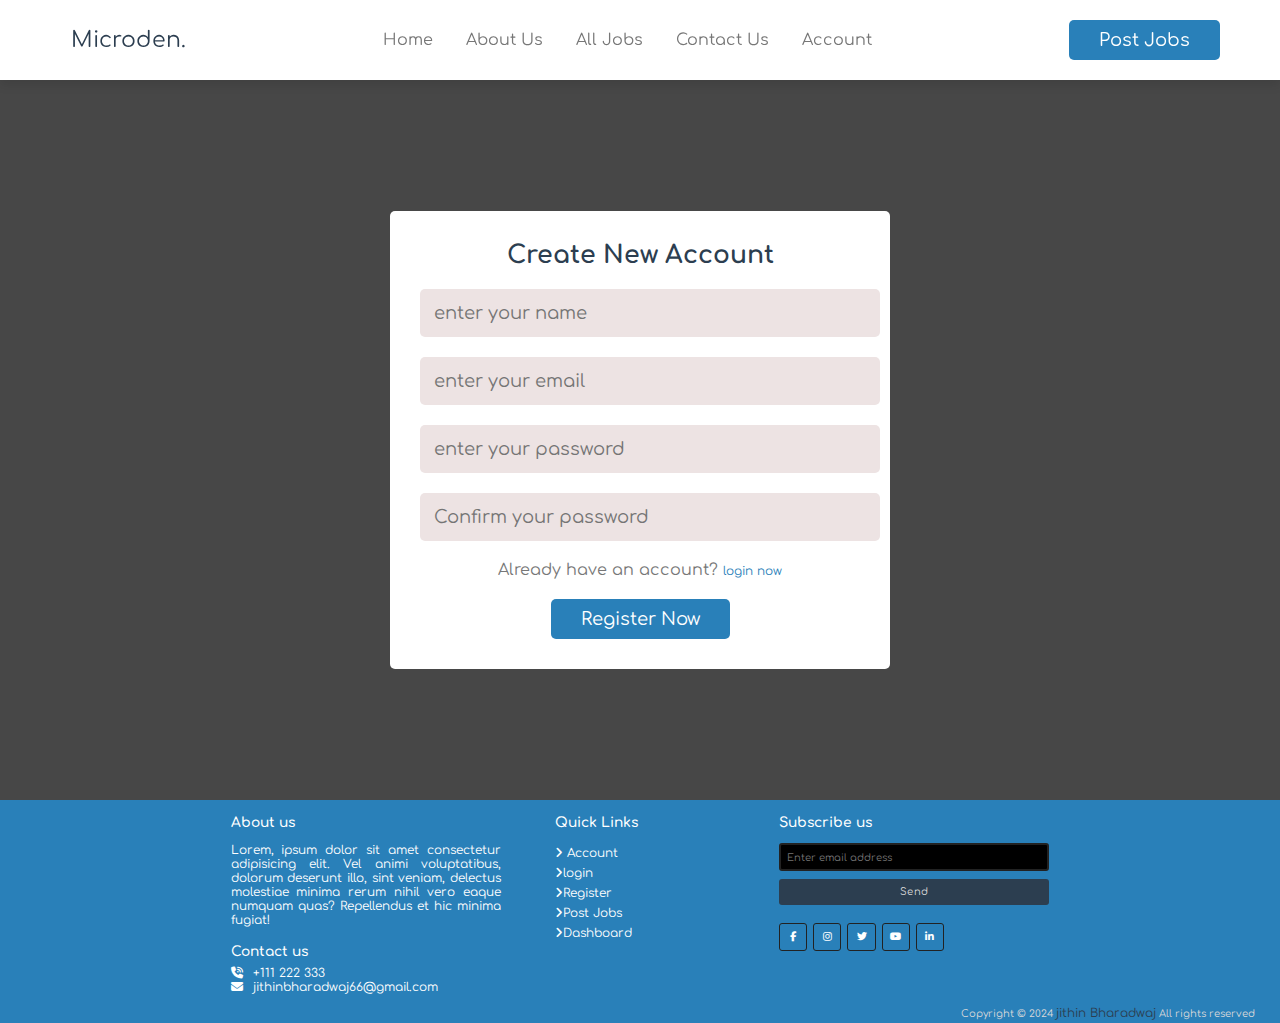
==== register.html @ 508e87ae "deploy" ====
<!DOCTYPE html>
<html lang="en">
<head>
    <meta charset="UTF-8">
    <meta name="viewport" content="width=device-width, initial-scale=1.0">
    <title>Home</title>

    <link rel="stylesheet" href="CSS/style.css">
</head>
<body>
    <header class="header">

        <section class="flex">

            <div id="menu-btn" class="fas fa-bars-staggered"></div>
            <a href="index.html" class="logo"><i class="fas fa-breifcase"></i>
            Microden.</a>
            <nav class="navbar">
                <a href="index.html">Home</a>
                <a href="about.html">About us</a>
                <a href="jobs.html">All Jobs</a>
                <a href="contact.html">Contact us</a>
                <a href="login.html">Account</a> 
            </nav>

            <a href="#" class="btn" style="margin-top: 0;">post jobs</a>

        </section>
    </header>


    <div class="account-form-container">
        <section class="account">
            <form action="" method="post">
                <h3>Create new account</h3>
                <input type="text" required name="name" maxlength="20" placeholder="enter your name" class="input">
                <input type="email" required name="email" maxlength="50" placeholder="enter your email" class="input">
                <input type="password" required name="pass" maxlength="20" placeholder="enter your password" class="input">
                <input type="password" required name="c_pass" maxlength="20" placeholder="Confirm your password" class="input">
                <p>Already have an account? <a href="login.html">login now</a></p>
                <input type="submit" value="register now" name="submit" class="btn">
    
            </form>
        </section>
    
    </div>
    








    <footer>
        <div class="content">
          <div class="left box">
            <div class="upper">
              <div class="topic">About us</div>
              <p>Lorem, ipsum dolor sit amet consectetur adipisicing elit. Vel animi voluptatibus, dolorum deserunt illo, sint veniam, delectus molestiae minima rerum nihil vero eaque numquam quas? Repellendus et hic minima fugiat!</p>
            </div>
            <div class="lower">
              <div class="topic">Contact us</div>
              <div class="phone">
                <a href="#"><i class="fas fa-phone-volume"></i>+111 222 333</a>
              </div>
              <div class="email">
                <a href="#"><i class="fas fa-envelope"></i>jithinbharadwaj66@gmail.com</a>
              </div>
            </div>
          </div>
          <div class="middle box">
            <div class="topic">Quick Links</div>
            <div><a href="register.html"><i class="fas fa-angle-right"></i> Account</a></div>
            <div><a href="login.html"><i class="fas fa-angle-right"></i>login</a></div>
            <div><a href="register.html"><i class="fas fa-angle-right"></i>Register</a></div>
            <div> <a href="jobs.html"><i class="fas fa-angle-right"></i>Post Jobs</a></div>
            <div> <a href="index.html"><i class="fas fa-angle-right"></i>Dashboard</a></div>
          </div>
          <div class="right box">
            <div class="topic">Subscribe us</div>
            <form action="#">
              <input type="text" placeholder="Enter email address">
              <input type="submit" name="" value="Send">
              <div class="media-icons">
                <a href="https://www.facebook.com/login/"><i class="fab fa-facebook-f"></i></a>
                <a href="https://www.instagram.com/accounts/login/?hl=en"><i class="fab fa-instagram"></i></a>
                <a href="https://twitter.com/?lang=en"><i class="fab fa-twitter"></i></a>
                <a href="https://www.youtube.com/"><i class="fab fa-youtube"></i></a>
                <a href="https://in.linkedin.com/"><i class="fab fa-linkedin-in"></i></a>
              </div>
            </form>
          </div>
        </div>
        <div class="bottom">
          <p>Copyright © 2024 <a href="#">jithin Bharadwaj</a> All rights reserved</p>
        </div>





<script src="JS/script.js"></script>    
</body>
</html>
---- CSS/style.css ----
@import url('https://cdnjs.cloudflare.com/ajax/libs/font-awesome/6.5.1/css/all.min.css');
@import url('https://fonts.googleapis.com/css2?family=Comfortaa:wght@300;400;500;600;700&display=swap');


:root{
    --main-color:#2980b9;
    --red:red;
    --light-color:#777;
    --light-bg:#eee;
    --black:#2c3e50;
    --white:#fff;
    --box-shadow:0 .5rem 1rem rgba(0,0,0,.1);
    --border:.1rem solid rgba(0,0,0,.2);
}
*{
    font-family: 'Comfortaa', sans-serif;
    margin: 0; padding: 0;
    box-sizing: border-box;
    text-decoration: none;
    outline: none; border: none;
}

*::selection{
    background-color: var(--main-color);
    color: var(--white);
}

::-webkit-scrollbar{
    width: .1rem;
    height: .5rem;
}
::-webkit-scrollbar-track{
    background-color: transparent;
}

::-webkit-scrollbar-thumb{
    background-color: var(--main-color);
}
html{
    font-size: 62.5%;
    overflow-x: hidden;
    scroll-padding-top: 7rem;
    scroll-behavior: smooth;
}
body{
    background-color: var(--light-bg);
}
section{
    padding: 2rem;
    margin: 0 auto;
    max-width: 1200px;
}
.heading{
    text-align: center;
    margin-bottom: 2.5rem;
    font-size: 3rem;
    color: var(--black);
    text-transform: capitalize;
    padding: 1rem 0;
}

.section-title{
    border-top: 1rem solid var(--main-color);
    border-bottom: 1rem solid var(--main-color);
    background-color: var(--black);
    color: var(--white);
    text-align: center;
    padding: 6rem 2rem;
    font-size: 5rem;
    text-transform: capitalize;

}
.btn{
    display: inline-block;
    margin-top: 1rem;
    padding: 1rem 3rem;
    cursor: pointer;
    font-size: 1.8rem;
    color: var(--white);
    background-color: var(--main-color);
    border-radius: .5rem;
    text-transform: capitalize;
    text-align: center;
}

.btn:hover{
    background-color: var(--black);

}

.flex-btn{
    display: flex;
    align-items: center;
    justify-content: space-between;
    column-gap: 1rem;
    flex-wrap: wrap;
}

.header{
    position: sticky;
    top: 0; left: 0; right: 0;
    background-color: var(--white);
    box-shadow: var(--box-shadow);
    z-index: 1000;
}

.header .flex{
    position: relative;
    display: flex;
    align-items: center;
    justify-content: space-between;
}
.header .flex .logo{
    font-size: 2.2rem;
    color: var(--black);
}
#menu-btn{
    font-size: 2.7rem;
    color: var(--black);
    cursor: pointer;
    display: none;
}
.header .flex .logo i{
    margin-right: .5rem;
    color: var(--light-color);
}

.header .flex .navbar a{
    display: inline-block;
    padding: 1rem 1.5rem;
    font-size: 1.6rem;
    color: var(--light-color);
    border-radius: .5rem;
    text-transform: capitalize;
}
.header .flex .navbar a:hover{
    background-color: var(--main-color);
    color: var(--white);
}

.home-container{
    background: url('images/Home-background.jpg') rgba(0, 0, 0, .7) no-repeat;
    background-size: cover;
    background-position: center;
    background-attachment: fixed;
    background-blend-mode: color;

}

.home-container .home{
    min-height: 80vh;
    display: flex;
    align-items: center;
    justify-content: center;
}

.home-container .home form{
    background-color: var(--white);
    width: 50rem;
    border-radius: .5rem;
    padding: 2rem;
    text-align: center;
}
.home-container .home form h3{
    font-size: 2.5rem;
    color:var(--black);
    margin-bottom: 1rem;
    text-transform: capitalize;
}
.home-container .home form p{
    text-align: left;
    font-size: 1.6rem;
    color: var(--light-color);
    padding-top: 1rem;
}
.home-container .home form p span{
    color: var(--red);
}
.home-container .home form .input{
    width: 100%;
    border-radius: .5rem;
    margin: 1rem 0;
    background-color: var(--light-bg);
    padding: 1.4rem;
    font-size: 1.8rem;
    color: var(--black);
}
.category .box-container{
    display: grid;
    grid-template-columns: repeat(auto-fit,25rem);
    justify-content: center;
    align-items: flex-start;
    gap: 1.5rem;
}

.category .box-container .box{
    border-radius: .5rem;
    box-shadow: var(--box-shadow);
    border: var(--border);
    padding: 2rem;
    background: var(--white);
    display: flex;
    align-items: center;
    gap: 2rem;
}
.category .box-container .box i{
    height: 4.5rem;
    width: 5rem;
    line-height: 4.5rem;
    font-size: 1.8rem;
    color: var(--black);
    border-radius: .5rem;
    background-color: var(--light-bg);
    text-align: center;
}
.category .box-container .box h3{
    font-size: 1.8rem;
    color: var(--black);
    text-transform: capitalize;
    padding-bottom: .5rem;
}

.category .box-container .box span{
    color: var(--light-color);
    font-size: 1.6rem;
}
.category .box-container .box:hover{
    background-color: var(--black);
}
.category .box-container .box:hover h3{
    color: var(--white);
}

.category .box-container .box:hover span{
    color: var(--white);
}
.category .box-container .box:hover i{
    
    background-color: var(--white);
}

.job-container .box-container{
    display: grid;
    grid-template-columns: repeat(auto-fit, 35rem);
    gap: 1.5rem;
    align-items: flex-start;
    justify-content: center;
}

.job-container .box-container .box{
    background-color: var(--white);
    border-radius: .5rem;
    border: var(--border);
    padding: 2rem;
    box-shadow: var(--box-shadow);
    overflow: hidden;
}

.job-container .box-container .box .company{
    display: flex;
    align-items: center;
    gap: 1.5rem;
    margin-bottom: 1.5rem;
}

.job-container .box-container .box .company img{
    height: 6rem;
    width: 6rem;
    object-fit: contain;
}
.job-container .box-container .box .company h3{
    font-size: 1.8rem;
    color: var(--black);
    text-overflow: ellipsis;
    overflow-x: hidden;
    text-transform: capitalize;
    padding-bottom: .5rem;
}
.job-container .box-container .box .company span{
    color: var(--light-color);
    font-size: 1.6rem;
}

.job-container .box-container .box .job-title{
    font-size: 2rem;
    color: var(--black);
    text-transform: capitalize;
    overflow-x: hidden;
    text-overflow: ellipsis;
}
.job-container .box-container .box .location{
    padding: .7rem 0;
    font-size: 1.6rem;
    color: var(--light-color);
}
.job-container .box-container .box .location i{
    margin-right: .5rem;
    color: var(--main-color);
}

.job-container .box-container .box .tags{
    display: flex;
    flex-wrap: wrap;
    gap: 1rem;
    margin: 1.2rem 0;
}

.job-container .box-container .box .tags p{
    padding: 1.2rem;
    border-radius: .5rem;
    background-color: var(--light-bg);
    font-size: 1.6rem;
    color: var(--light-color);
}
.job-container .box-container .box .tags p i{
    margin-right: .5rem;
    color: var(--black);

}

.job-container .box-container .box .fa-heart{
    background-color: var(--light-bg);
    border-radius: .5rem;
    color: var(--light-color);
    font-size: 1.8rem;
    cursor: pointer;
    height: 4rem;
    width: 4.5rem;
    line-height: 4rem;
}

.job-container .box-container .box .fa-heart:hover{
    background-color: var(--black);
    color: var(--white);
}


.about img{
    width: 100%;
    margin-bottom: 1.5rem;
}

.about .box{
    background-color: var(--white);
    border-radius: .5rem;
    border: var(--border);
    padding: 2rem;
    box-shadow: var(--box-shadow);
}
.about .box h3{
    font-size: 2.5rem;
    color: var(--black);
    margin-bottom: 1rem;
    text-transform: capitalize;
}

.about .box p{
    padding: 1rem 0;
    line-height: 1.8;
    color: var((--light-color));
    font-size: 1.6rem;
}

.reviews .box-container{
    display: grid;
    grid-template-columns: repeat(auto-fit, 35rem);
    gap: 1.5rem;
    align-items: flex-start;
    justify-content: center;
}

.reviews .box-container .box{
    background-color: var(--white);
    box-shadow: var(--box-shadow);
    border: var(--border);
    border-radius: .5rem;
    padding: 2rem;
}

.reviews .box-container .box .stars{
    margin-bottom: 1.5rem;
}

.reviews .box-container .box .stars i{
    color: var(--main-color);
    font-size: 1.8rem;
}
.reviews .box-container .box .stars .title{
    font-size: 2rem;
    color: var(--black);
    text-align: right;
    text-transform: capitalize;
}

.reviews .box-container .box p{
    text-align: right;
    font-size: 1.6rem;
    color: var(--light-color);
    padding: 1rem 0;
    line-height: 1.8;
}


.reviews .box-container .box .user{
    display: flex;
    gap: 1.5rem;
    align-items: center;
    margin-top: 1.5rem;
}

.reviews .box-container .box .user img{
    height: 6rem;
    width: 6rem;
    border-radius: 50%;
    object-fit: cover;
}

.reviews .box-container .box .user h3{
    font-size: 2rem;
    color: var(--black);
    margin-bottom: .5rem;
}

.reviews .box-container .box .user span{
    color: var(--light-color);
    font-size: 1.6rem;
}

.job-filter form{
    background-color: var(--white);
    box-shadow: var(--box-shadow);
    border: var(--border);
    border-radius: .5rem;
    padding: 2rem;
}

.job-filter form .flex{
    display: flex;
    flex-wrap: wrap;
    column-gap: 1rem;
}

.job-filter form .flex .box{
    flex: 1 1 40rem;
}

.job-filter form .flex .box p{
    font-size: 1.6rem;
    color: var(--light-color);

}

.job-filter form .flex .box p span{
    color: var(--red);
}
.job-filter form .flex .box .input{
    width: 100%;
    border-radius: .5rem;
    padding: 1.4rem;
    color: var(--black);
    margin: 1rem 0;
    background-color: var(--light-bg);
    font-size: 1.8rem;
}
.job-filter form .dropdown-container{
    margin-top: 2rem;
    display: flex;
    flex-wrap: wrap;
    gap: 1rem;

}
.job-filter form .dropdown-container .dropdown{
    flex: 1 1 20rem;
    position: relative;
}
.job-filter form .dropdown-container .dropdown .output{
    width: 100%;
    background: var(--light-bg);
    border-radius: .5rem;
    padding: 1.4rem;
    font-size: 1.8rem;
    color: var(--black);
    text-align: center;
    user-select: none;
    cursor: pointer;
}
.job-filter form .dropdown-container .dropdown .output:placeholder-shown{
    text-transform: capitalize;
}

.job-filter form .dropdown-container .dropdown .lists{
    position: absolute;
    top: 100%; left: 0; right: 0;
    background-color: var(--white);
    padding: 1rem;
    border-radius: .5rem;
    background-color: var(--white);
    border: var(--border);
    box-shadow: var(--box-shadow);
    z-index: 10;
    
    transform: scaleY(0);
    transform-origin: top;
}
.job-filter form .dropdown-container .dropdown .lists .items{
    padding: 1.2rem 1.4rem;
    border-radius: .5rem;
    font-size: 1.8rem;
    color: var(--black);
    cursor: pointer;
}
.job-filter form .dropdown-container .dropdown .lists .items{
    background-color: var(--light-bg);
}

.job-filter form .dropdown-container .dropdown .lists:hover,
.job-filter form .dropdown-container .dropdown:hover .lists,
.job-filter form .dropdown-container .dropdown .output:focus .lists,
.job-filter form .dropdown-container .dropdown .output:focus-within .lists{
    transform: scaleY(1);
    transition: .2s linear;
}

.job-details .details{
    background-color: var(--white);
    border-radius: .5rem;
    border: var(--border);
    padding: 2rem;
    box-shadow: var(--box-shadow);
    overflow-x: hidden;
}

.job-details .details h3{
    margin-bottom: 1rem;
    font-size: 2rem;
    color: var(--black);
    text-transform: capitalize;
    overflow-x: hidden;
    text-overflow: ellipsis;
}

.job-details .details .job-info a{
    display: block;
    font-size: 1.6rem;
    color: var(--main-color);
    margin: .5rem 0;
}
.job-details .details .job-info a:hover{
    text-decoration: underline;
}

.job-details .details .job-info p{
    padding: 1rem 0;
    font-size: 1.6rem;
    color: var(--light-color);
}
.job-details .details .basic-details{
    background-color: #f5eaea;
    margin: 1.5rem 0;
    border-radius: .5rem;
    padding: 2rem;
    padding-bottom: 0;
}
.job-details .details .basic-details p{
    color: var(--light-color);
    padding-bottom: 1.5rem;
    font-size: 1.6rem;
}

.job-details .details ul{
    margin: 1rem 0;
}

.job-details .details ul li{
    padding: 1rem 0;
    font-size: 1.6rem;
    color: var(--light-color);
    margin-left: 3rem;
}

.job-details .details .description{
    margin-top: 1.5rem;
}

.job-details .details .description p{
    font-size: 1.6rem;
    color: var((--light-color));
    line-height: 1.8rem;
    padding: .5rem 0;
}
.job-details .details .Save{
    background-color: var(--light-bg);
    border-radius: .5rem;
    padding: 1rem 1.5rem;
    cursor: pointer;
    font-size: 1.8rem;
}

.job-details .details .Save:hover{
    background-color: var(--black);
}

.job-details .details .Save i{
    margin-right: .5rem;
    color: var(--black);
}

.job-details .details .Save span{
    color: var(--light-color);
}

.job-details .details .Save:hover i{
    color: var(--white);
}

.job-details .details .Save:hover span{
    color: var(--white);
}

.view-company .details{
    background-color: var(--white);
    box-shadow: var(--box-shadow);
    border: var(--border);
    border-radius: .5rem;
    background-color: var(--white);
    padding: 2rem;

}

.view-company .details .info{
    max-width: 30rem;
    margin: 0 auto;
    border-radius: .5rem;
    background-color: var(--light-bg);
    padding: 3rem 2rem;
    text-align: center;
}
.view-company .details .info img{
    height: 10rem;
    width: 10rem;
    object-fit: contain;
}
.view-company .details .info h3{
    padding: 1.5rem 0;
    font-size: 2rem;
}
.view-company .details .info p{
    font-size: 1.6rem;
    color: var(--light-color);
}

.view-company .details .description{
    margin-top: 2rem;
}

.view-company .details .description h3{
    font-size: 2.5rem;
    color: var(--black);
    padding: 1rem 0;
    text-transform: capitalize;
}
.view-company .details .description p{
    padding: .5rem 0;
    font-size: 1.6rem;
    color: var(--light-color);
    line-height: 1.8;
}
.view-company .details ul li{
    margin-left: 3rem;
    font-size: 1.6rem;
    color: var(--light-color);
    padding-top: 1.5rem;
}

.contact .box-container{
    display: grid;
    grid-template-columns: repeat(auto-fit, 35rem);
    gap: 1.5;
    align-items: flex-start;
    justify-content: center;
}

.contact .box-container .box{
    background-color: var(--white);
    border: var(--border);
    border-radius: .5rem;
    box-shadow: var(--box-shadow);
    padding: 3rem 2rem;
    text-align: center;
}
.contact .box-container .box i{
    height: 4.5rem;
    width: 5rem;
    line-height: 4.5rem;
    font-size: 2rem;
    color: var(--white);
    background-color: var(--black);
    border-radius: .5rem;
    margin-bottom: 2rem;
}

.contact .box-container .box a{
    display: block;
    padding-top: .5rem;
    font-size: 1.6rem;
    color: var(--light-color);
    line-height: 1.5;
}

.contact form{
    margin-top: 2rem;
    background-color: var(--white);
    border: var(--border);
    border-radius: .5rem;
    box-shadow: var(--box-shadow);
    padding: 3rem 2rem;
    text-align: center;
}

.contact form h3{
    font-size: 2.5rem;
    color: var(--black);
    text-transform: capitalize;
    margin-bottom: 1rem;
}
.contact form .flex{
    display: flex;
    flex-wrap: wrap;
    column-gap: 1rem;
}
.contact form .flex .box{
    flex: 1 1 40rem;
}
.contact form .input{
    width: 100%;
    border-radius: .5rem;
    padding: 1.4rem;
    color: var(--black);
    font-size: 1.8rem;
    background-color: var(--light-bg);
    margin: 1rem 0;
}
.contact form p{
    text-align: left;
    font-size: 1.6rem;
    padding-top: 1rem;
    color: var(--light-color);
}
.contact form p span{
    color: var(--red);
}
.contact form textarea{
    height: 15rem;
    resize: none;
}

.account-form-container{
    background: url('images/Home-background.jpg') rgba(0, 0, 0, .7) no-repeat;
    background-size: cover;
    background-position: center;
    background-attachment: fixed;
    background-blend-mode: color;
}

.account-form-container .account{
    min-height: 80vh;
    display: flex;
    align-items: center;
    justify-content: center;
}
.account-form-container .account form{
    background-color: var(--white);
    border-radius: .5rem;
    padding:  3rem 2rem;
    width: 50rem;
    text-align: center;
}

.account-form-container .account form h3{
    font-size: 2.5rem;
    color: var(--black);
    text-transform: capitalize;
    margin-bottom: 1rem;
}
.account-form-container .account form .input{
    width: 100%;
    margin: 1rem;
    font-size: 1.8rem;
    padding: 1.4rem;
    background-color: #ede3e3;
    border-radius: .5rem;
}
.account-form-container .account form p{
    padding: 1rem 0;
    font-size: 1.6rem;
    color: var(--light-color);
}
.account-form-container .account form p a{
    color: var(--main-color);
}
.account-form-container .account form p a:hover{
    color: var(--black);
    text-decoration: underline;
}














footer{
    width: 100%;
    bottom: 0;
    left: 0;
    background-color: var(--main-color);
  }
  footer .content{
    max-width: 84.375rem;
    margin: auto;
    padding: 1.25rem;
    display: flex;
    flex-wrap: wrap;
    justify-content: space-between;
  }
  footer .content p,a{
    color: #fff;
    font-size: 1.2rem;
  }
  footer .content .box{
    width: 33%;
    transition: all 0.4s ease;
  }
  footer .content .topic{
    font-size: 1.375rem;
    font-weight: 600;
    color: #fff;
    margin-bottom: 1rem;
    
    line-height: 1.5;
  }
  footer .content p{
    text-align: justify;
  }
  footer .content .lower .topic{
    margin: 1.5rem 0 0.3rem 0;
  }
  footer .content .lower i{
    padding-right: 1rem;
  }
  footer .content .middle{
    padding-left: 5rem;
  }
  footer .content .middle a{
    line-height: 2rem;
  }
  footer .content .right input[type="text"]{
    height: 2.8rem;
    width: 100%;
    outline: none;
    color: #d9d9d9;
    background: #000;
    border-radius: 0.3rem;
    padding-left: 0.6rem;
    font-size: 1rem;
    border: 2px solid #222222;
  }
  footer .content .right input[type="submit"]{
    height: 2.6rem;
    width: 100%;
    font-size: 1rem;
    color: #d9d9d9;
    background-color: var(--black);
    outline: none;
    border-radius: 0.3rem;
    letter-spacing: 0.063rem;
    cursor: pointer;
    margin-top: 0.75rem;
    transition: all 0.3s ease-in-out;
  }
  .content .right input[type="submit"]:hover{
    background: none;
    color: var(--black);
  }
  footer .content .media-icons a{
    font-size: 1rem;
    height: 2.813rem;
    width: 2.813rem;
    display: inline-block;
    text-align: center;
    line-height: 2.688rem;
    border-radius: 0.3rem;
    border: 0.1rem solid #222222;
    margin: 1.8rem 0.3rem 0 0;
    transition: all 0.3s ease;
  }
  .content .media-icons a:hover{
    border-color: var(--black);
  }
  footer .bottom{
    width: 100%;
    text-align: right;
    color: #d9d9d9;
    padding: 0 2.5rem 0.3rem 0;
  }
  footer .bottom a{
    color: var(--black);
  }
  footer a{
    transition: all 0.3s ease;
  }
  footer a:hover{
    color: var(--black);
  }
  @media (max-width:1100px) {
    footer .content .middle{
      padding-left: 3.12rem;
    }
  }
  @media (max-width:950px){
    footer .content .box{
      width: 50%;
    }
    .content .right{
      margin-top: 2.5rem;
    }
  }
  @media (max-width:560px){
    footer{
      position: relative;
    }
    footer .content .box{
      width: 100%;
      margin-top: 1.8rem;
    }
    footer .content .middle{
      padding-left: 0;
    }
  }





@media (max-width:991px){
    html{
        font-size: 55%;
    }
    .section-title{
        font-size: 5rem;
    }
}
@media (max-width:768px){
    #menu-btn{
        display: inline-block;
    }

    .header .flex .navbar{
        position: absolute;
        top: 99%; left: 0; right: 0;
        border-top: var(--border);
        background-color: var(--white);
        padding: 1rem .5rem;
        clip-path: polygon(0 0,100% 0, 100% 0, 0 0);
        transition: .2s linear;
    }
    .header .flex .navbar.active{
        clip-path: polygon(0 0, 100% 0, 100% 100%, 0 100%);
    }
    .header .flex .navbar a{
        display: block;
        padding: 1.5rem 2rem;
    }
    .category .box-container{
        grid-template-columns: repeat(auto-fit, 16.5rem);
    }
    .category .box-container .box{
        flex-flow: column;
        text-align: center;
    }
    .section-title{
        font-size: 4rem;
        padding: 4rem 2rem;
    }

}


@media (max-width:450px){
    html{
        font-size: 50%;
    }
    .section-title{
        font-size: 3.5rem;
    }
}
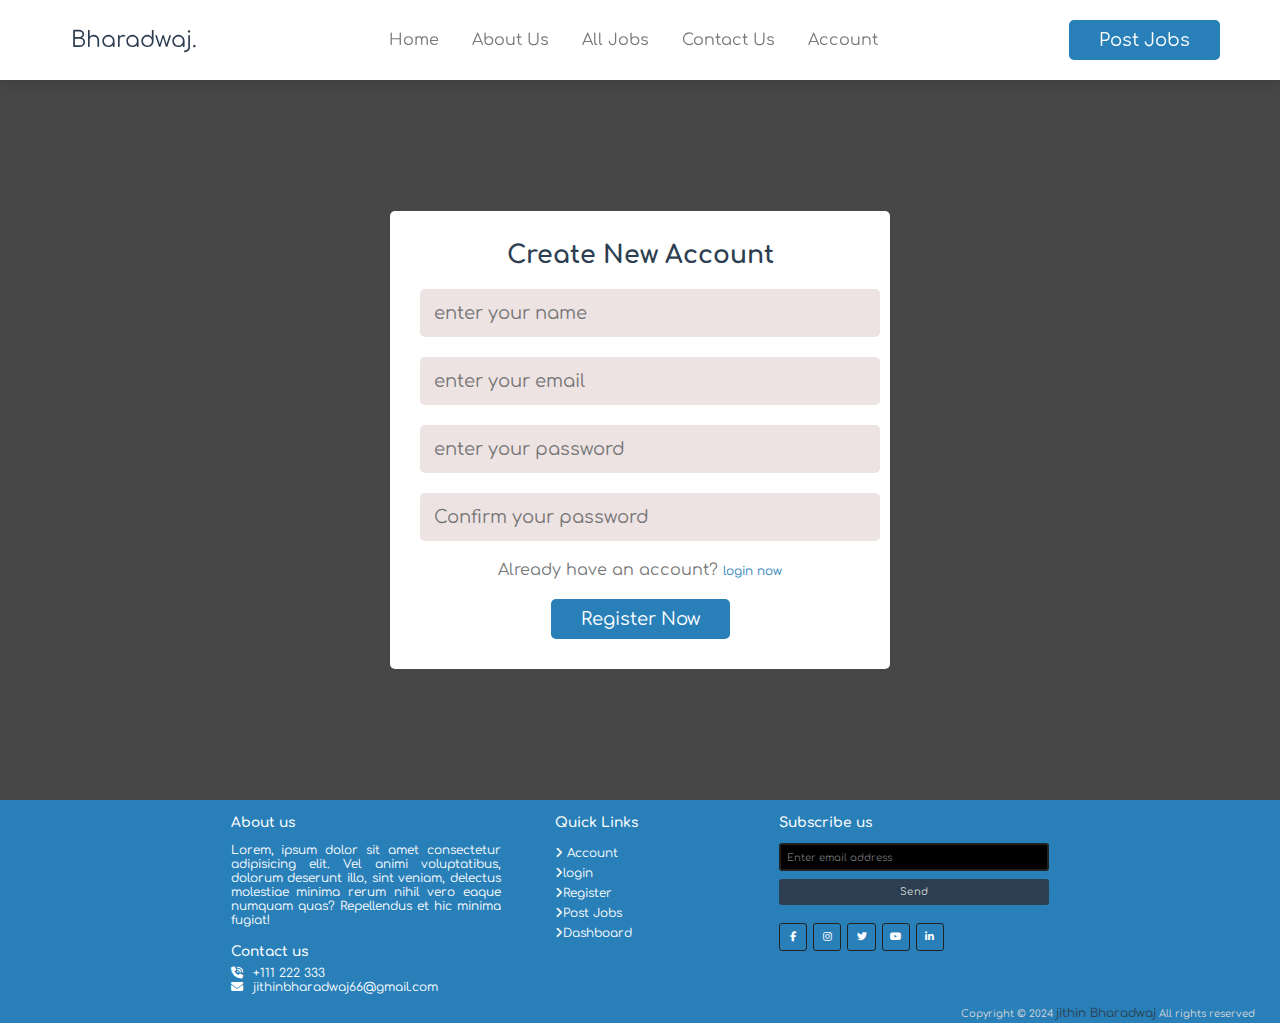
==== commit 4485fc31: "Update register.html" ====
--- a/register.html
+++ b/register.html
@@ -14,7 +14,7 @@
 
             <div id="menu-btn" class="fas fa-bars-staggered"></div>
             <a href="index.html" class="logo"><i class="fas fa-breifcase"></i>
-            Microden.</a>
+            Bharadwaj.</a>
             <nav class="navbar">
                 <a href="index.html">Home</a>
                 <a href="about.html">About us</a>
@@ -103,4 +103,4 @@
 
 <script src="JS/script.js"></script>    
 </body>
-</html>+</html>
